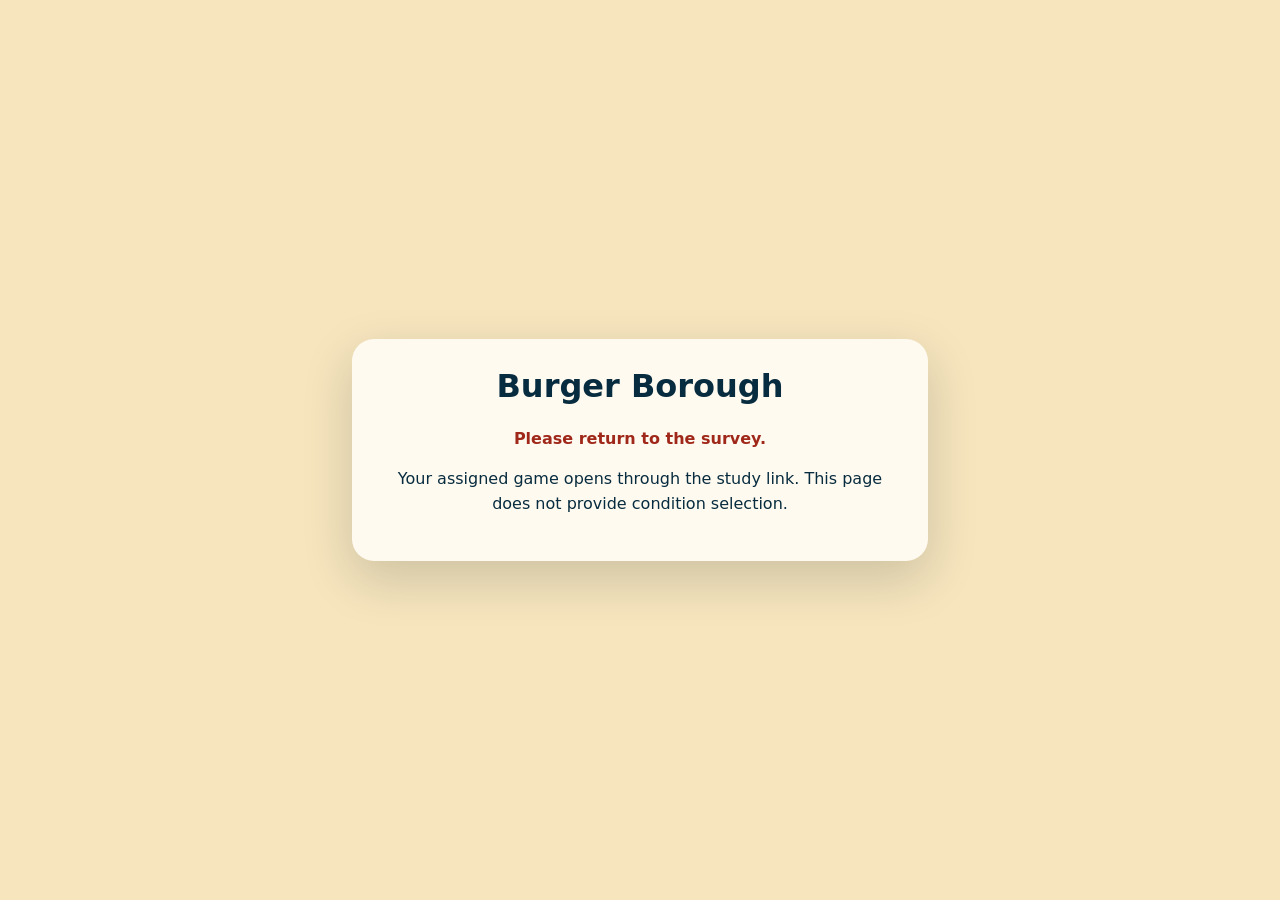
==== index.html @ 317bbdb1 "Add files via upload" ====
<!doctype html>
<html lang="en">
<head>
  <meta charset="utf-8">
  <meta name="viewport" content="width=device-width,initial-scale=1">
  <title>Burger Borough</title>
  <style>
    body{margin:0;min-height:100vh;display:grid;place-items:center;background:#f6e5bd;color:#082c3f;font-family:Inter,"Segoe UI",system-ui,sans-serif}
    main{width:min(90%,520px);padding:28px;border-radius:22px;background:#fffaf0;box-shadow:0 18px 50px rgba(23,31,38,.18);text-align:center}
    h1{margin-top:0}p{line-height:1.55}strong{color:#9f281a}
  </style>
</head>
<body>
  <main>
    <h1>Burger Borough</h1>
    <p><strong>Please return to the survey.</strong></p>
    <p>Your assigned game opens through the study link. This page does not provide condition selection.</p>
  </main>
</body>
</html>
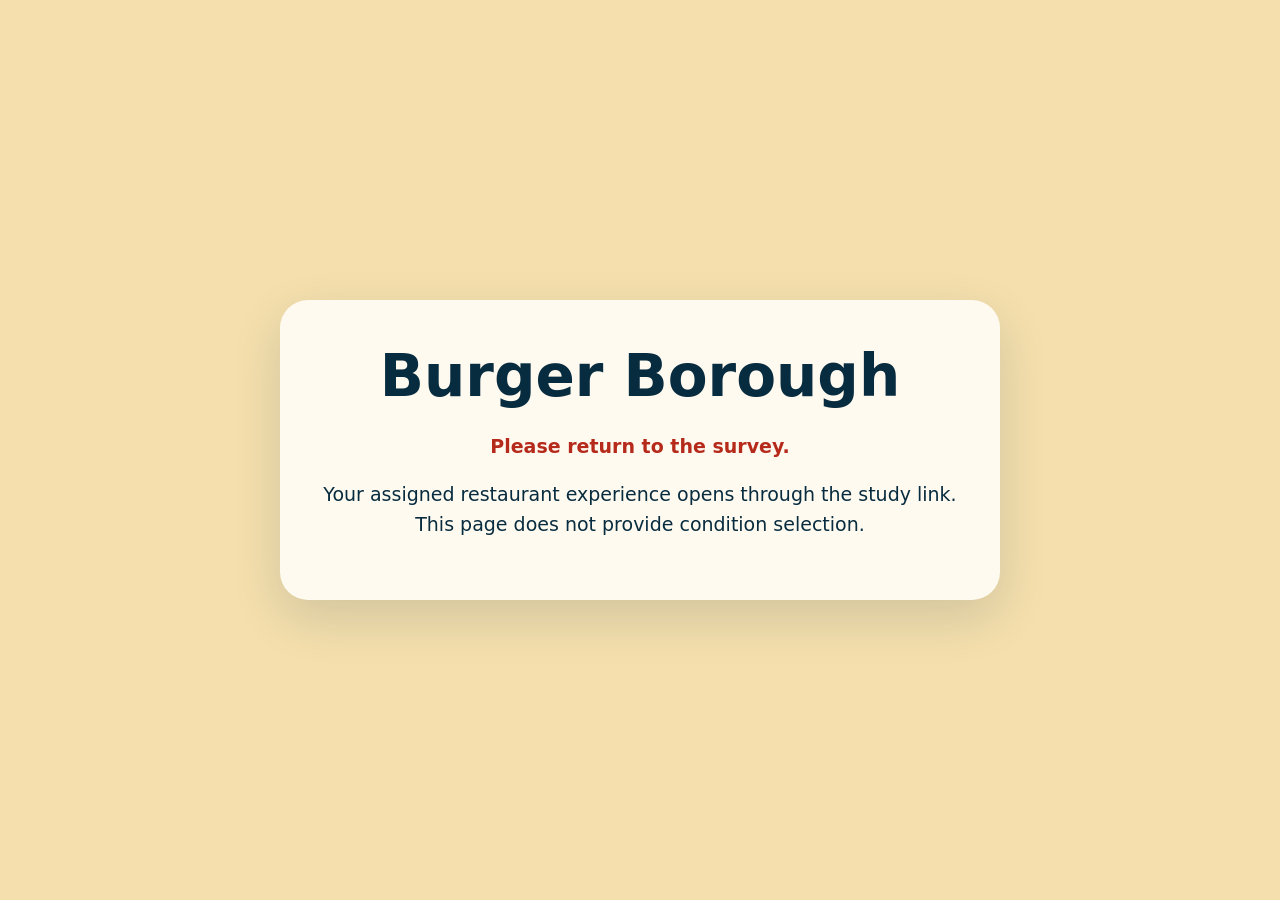
==== commit 2ba5fb42: "Add files via upload" ====
--- a/index.html
+++ b/index.html
@@ -2,19 +2,22 @@
 <html lang="en">
 <head>
   <meta charset="utf-8">
-  <meta name="viewport" content="width=device-width,initial-scale=1">
+  <meta name="viewport" content="width=device-width,initial-scale=1,viewport-fit=cover">
+  <meta name="theme-color" content="#9f281a">
+  <meta name="robots" content="noindex,nofollow">
   <title>Burger Borough</title>
   <style>
-    body{margin:0;min-height:100vh;display:grid;place-items:center;background:#f6e5bd;color:#082c3f;font-family:Inter,"Segoe UI",system-ui,sans-serif}
-    main{width:min(90%,520px);padding:28px;border-radius:22px;background:#fffaf0;box-shadow:0 18px 50px rgba(23,31,38,.18);text-align:center}
-    h1{margin-top:0}p{line-height:1.55}strong{color:#9f281a}
+    :root{color-scheme:light;--ink:#082c3f;--cream:#fff4da;--paper:#fffaf0;--red:#b52a1b}
+    *{box-sizing:border-box}body{margin:0;min-height:100vh;background:#f4dfad;color:var(--ink);font-family:"Segoe UI",system-ui,sans-serif;display:grid;place-items:center;padding:24px}
+    main{width:min(100%,720px);padding:42px 28px;border-radius:28px;background:var(--paper);text-align:center;box-shadow:0 18px 50px rgba(8,44,63,.14)}
+    h1{margin:0 0 22px;font-size:clamp(38px,8vw,58px)}p{font-size:19px;line-height:1.55}.return{color:var(--red);font-weight:900}
   </style>
 </head>
 <body>
   <main>
     <h1>Burger Borough</h1>
-    <p><strong>Please return to the survey.</strong></p>
-    <p>Your assigned game opens through the study link. This page does not provide condition selection.</p>
+    <p class="return">Please return to the survey.</p>
+    <p>Your assigned restaurant experience opens through the study link. This page does not provide condition selection.</p>
   </main>
 </body>
 </html>
